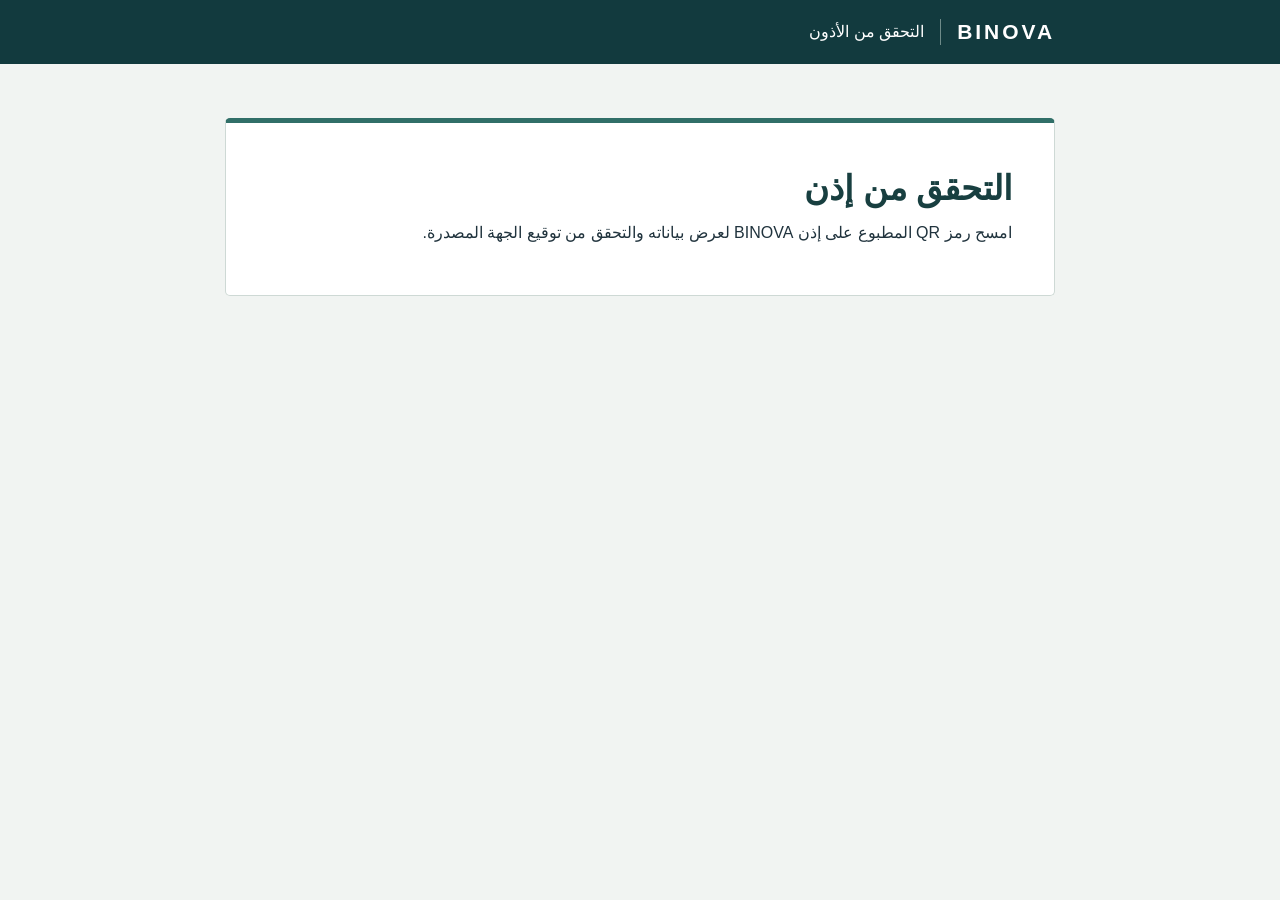
==== v2/index.html @ bfa7c85a "Serve signed BINOVA 1.4 vouchers under /v2/" ====
<!doctype html>
<html lang="ar" dir="rtl">
<head>
  <meta charset="utf-8">
  <meta name="viewport" content="width=device-width, initial-scale=1">
  <meta name="referrer" content="no-referrer">
  <meta name="robots" content="noindex,nofollow">
  <meta http-equiv="Content-Security-Policy" content="default-src 'none'; script-src 'self'; style-src 'self'; connect-src 'self'; base-uri 'none'; form-action 'none'; object-src 'none'">
  <title>التحقق من أذون المخازن | BINOVA</title>
  <link rel="stylesheet" href="./verify.css">
  <script type="module" src="./page.js"></script>
</head>
<body>
  <header class="mast"><div class="wrap brand"><b lang="en">BINOVA</b><span>التحقق من الأذون</span></div></header>
  <main class="wrap">
    <article aria-labelledby="title">
      <div id="verdict" role="status" aria-live="polite">
        <h1 id="title">التحقق من إذن</h1>
        <p id="message">امسح رمز QR المطبوع على إذن BINOVA لعرض بياناته والتحقق من توقيع الجهة المصدرة.</p>
      </div>
      <div id="verified" hidden>
        <dl id="fields"></dl>
        <p class="note" id="status-note"></p>
        <section id="details" hidden></section>
        <div class="lookup">
          <button type="button" id="lookup">عرض آخر نسخة منشورة</button>
          <p>يرسل هذا الخيار بصمة الإذن إلى موقع التحقق للبحث عن التفاصيل وتاريخ آخر تحديث نشره المصنع.</p>
          <p id="lookup-result" role="status" aria-live="polite"></p>
        </div>
      </div>
      <noscript><p>فعّل JavaScript حتى يستطيع المتصفح التحقق من التوقيع الرقمي.</p></noscript>
    </article>
  </main>
</body>
</html>
---- v2/verify.css ----
:root { color-scheme: light; font: 16px/1.65 Tahoma, Arial, sans-serif; color: #20333d; background: #f1f4f2; }
* { box-sizing: border-box; }
body { margin: 0; }
.wrap { width: min(830px, calc(100% - 32px)); margin-inline: auto; }
.mast { background: #123a3e; color: #fff; }
.brand { min-height: 64px; display: flex; align-items: center; gap: 16px; }
.brand b { letter-spacing: .14em; font: bold 21px/1.1 Arial, sans-serif; }
.brand span { border-inline-start: 1px solid #6e8b89; padding-inline-start: 16px; }
main { padding-block: clamp(20px, 5vw, 54px); }
article { background: #fff; border: 1px solid #ced9d5; border-block-start: 5px solid #316f68; border-radius: 5px; padding: clamp(18px, 4.5vw, 42px); overflow-wrap: anywhere; }
h1,h2 { color: #183f40; line-height: 1.4; }
h1 { margin: 0; font-size: clamp(24px, 5vw, 34px); }
h2 { font-size: 19px; margin: 1.4em 0 .5em; }
p { margin: .45em 0; }
[data-state="failed"] h1, [data-state="cancelled"] h1 { color: #943927; }
dl { margin: 23px 0 12px; display: grid; grid-template-columns: repeat(auto-fit, minmax(185px, 1fr)); gap: 18px; padding-block: 18px; border-block: 1px solid #dbe4df; }
dt, .lookup p { font-size: .87rem; color: #506269; }
dd { margin: 3px 0 0; font-weight: bold; }
.note { padding: 10px 13px; border-inline-start: 3px solid #39766d; background: #eff6f2; }
.lookup { margin-top: 26px; }
button { font-family: inherit; font-weight: 700; font-size: .95rem; line-height: 1.4; padding: 10px 15px; background: #145c56; color: white; border: 0; border-radius: 4px; cursor: pointer; }
button:disabled { opacity: .65; }
button:focus-visible, [tabindex]:focus-visible { outline: 3px solid #a05d26; outline-offset: 3px; }
.table-wrap { overflow-x: auto; }
table { width: 100%; border-collapse: collapse; font-size: .92rem; }
th,td { text-align: start; padding: .55em .7em; border-bottom: 1px solid #e0e7e4; }
th { background: #edf4f1; white-space: nowrap; color: #254c49; }
@media(max-width: 460px){.brand { min-height: 54px; } dl { grid-template-columns: 1fr 1fr; gap: 12px; } th,td { padding: .4em; }}
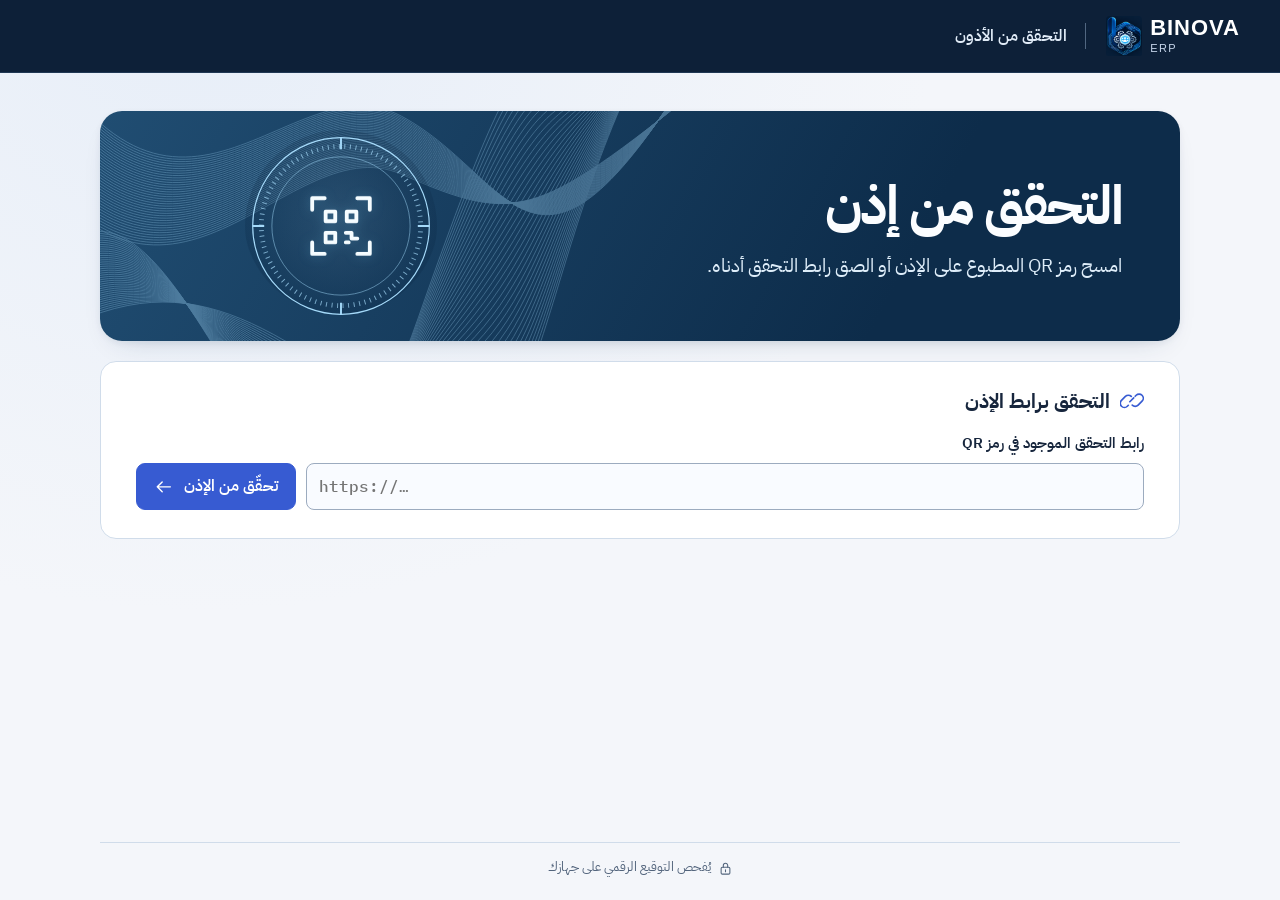
==== commit 5c253373: "Redesign public voucher verification with BINOVA ERP branding and mobile summaries" ====
--- a/v2/index.html
+++ b/v2/index.html
@@ -2,34 +2,87 @@
 <html lang="ar" dir="rtl">
 <head>
   <meta charset="utf-8">
-  <meta name="viewport" content="width=device-width, initial-scale=1">
+  <meta name="viewport" content="width=device-width, initial-scale=1, viewport-fit=cover">
   <meta name="referrer" content="no-referrer">
   <meta name="robots" content="noindex,nofollow">
-  <meta http-equiv="Content-Security-Policy" content="default-src 'none'; script-src 'self'; style-src 'self'; connect-src 'self'; base-uri 'none'; form-action 'none'; object-src 'none'">
-  <title>التحقق من أذون المخازن | BINOVA</title>
-  <link rel="stylesheet" href="./verify.css">
-  <script type="module" src="./page.js"></script>
+  <meta name="theme-color" content="#0d2038">
+  <meta http-equiv="Content-Security-Policy" content="default-src 'none'; script-src 'self'; style-src 'self'; font-src 'self'; img-src 'self'; connect-src 'self'; base-uri 'none'; form-action 'none'; object-src 'none'">
+  <title>التحقق من الأذون | BINOVA</title>
+  <link rel="icon" href="./binova-mark.png" type="image/png">
+  <link rel="stylesheet" href="./verify.css?ui=binova-2">
+  <script type="module" src="./page.js?ui=binova-2"></script>
 </head>
-<body>
-  <header class="mast"><div class="wrap brand"><b lang="en">BINOVA</b><span>التحقق من الأذون</span></div></header>
+<body data-state="empty">
+  <svg class="icon-library" xmlns="http://www.w3.org/2000/svg" aria-hidden="true">
+    <symbol id="ic-qr" viewBox="0 0 24 24"><rect x="3" y="3" width="6" height="6" rx="1.3"/><rect x="15" y="3" width="6" height="6" rx="1.3"/><rect x="3" y="15" width="6" height="6" rx="1.3"/><path d="M13 13h3v3h5v5h-3m-5-5v5h2m6-10v2M11 5v2M5 11h3"/></symbol>
+    <symbol id="ic-doc" viewBox="0 0 24 24"><path d="M5 3h9l5 5v13H5zM14 3v6h5M8.5 13h7M8.5 17h5"/></symbol>
+    <symbol id="ic-info" viewBox="0 0 24 24"><circle cx="12" cy="12" r="9"/><path d="M12 10.7v5.7M12 7.4h.02"/></symbol>
+    <symbol id="ic-refresh" viewBox="0 0 24 24"><path d="M20 11a8 8 0 0 0-14-5L3.5 9M4 13a8 8 0 0 0 14 5l2.5-3M3.5 4v5h5M20.5 20v-5h-5"/></symbol>
+    <symbol id="ic-link" viewBox="0 0 24 24"><path d="m10 13 4-4M8.5 16.6l-1 1a4.2 4.2 0 0 1-6-6l4-4a4.2 4.2 0 0 1 6 0m1 8.8a4.2 4.2 0 0 0 6 0l4-4a4.2 4.2 0 0 0-6-6l-1 1" transform="translate(0 0) scale(.98)"/></symbol>
+    <symbol id="ic-arrow" viewBox="0 0 24 24"><path d="M20 12H4m6-6-6 6 6 6"/></symbol>
+    <symbol id="ic-lock" viewBox="0 0 24 24"><rect x="5" y="10" width="14" height="11" rx="2"/><path d="M8.5 10V7a3.5 3.5 0 0 1 7 0v3M12 14v3"/></symbol>
+  </svg>
+  <header class="mast">
+    <div class="mast-inner">
+      <div class="identity"><div class="brand" dir="ltr" lang="en"><img src="./binova-mark.png" width="36" height="41" alt=""><div><strong>BINOVA</strong><small>ERP</small></div></div><span class="service-name">التحقق من الأذون</span></div>
+      <a id="new-verification" class="quiet-button" href="./" hidden><svg class="icon" aria-hidden="true"><use href="#ic-qr"/></svg><span>تحقّق من إذن آخر</span></a>
+    </div>
+  </header>
   <main class="wrap">
-    <article aria-labelledby="title">
-      <div id="verdict" role="status" aria-live="polite">
-        <h1 id="title">التحقق من إذن</h1>
-        <p id="message">امسح رمز QR المطبوع على إذن BINOVA لعرض بياناته والتحقق من توقيع الجهة المصدرة.</p>
-      </div>
-      <div id="verified" hidden>
-        <dl id="fields"></dl>
-        <p class="note" id="status-note"></p>
-        <section id="details" hidden></section>
-        <div class="lookup">
-          <button type="button" id="lookup">عرض آخر نسخة منشورة</button>
-          <p>يرسل هذا الخيار بصمة الإذن إلى موقع التحقق للبحث عن التفاصيل وتاريخ آخر تحديث نشره المصنع.</p>
-          <p id="lookup-result" role="status" aria-live="polite"></p>
+    <section class="credential" aria-labelledby="title">
+      <div id="verdict" data-state="empty" role="status" aria-live="polite" aria-atomic="true">
+        <div class="verdict-copy">
+          <h1 id="title">التحقق من إذن</h1>
+          <p id="message">امسح رمز QR المطبوع على الإذن أو الصق رابط التحقق أدناه.</p>
+        </div>
+        <div class="seal" aria-hidden="true">
+          <svg viewBox="0 0 200 200" fill="none" focusable="false">
+            <g class="dial" stroke="currentColor">
+              <circle cx="100" cy="100" r="92" stroke-width="1.2"/>
+              <circle cx="100" cy="100" r="83" stroke-width="5" stroke-dasharray="1 4.795" opacity=".7"/>
+              <circle cx="100" cy="100" r="72" stroke-width=".8" opacity=".62"/>
+              <path d="M100 8v12m0 160v12M8 100h12m160 0h12" stroke-width="2"/>
+            </g>
+            <g class="seal-glyph" stroke="currentColor" stroke-width="4" stroke-linecap="round" stroke-linejoin="round">
+              <path class="seal-shield" d="M100 53c11 8 22 11 36 13v27c0 25-13 42-36 54-23-12-36-29-36-54V66c14-2 25-5 36-13Z"/>
+              <path class="state-mark mark-ok" d="m83 99 12 12 23-25"/>
+              <path class="state-mark mark-bad" d="m89 88 22 22m0-22-22 22"/>
+              <path class="state-mark mark-cancel" d="M86 99h28"/>
+              <path class="state-mark mark-checking" d="M100 83v17l10 6"/>
+              <g class="state-mark mark-scan"><path d="M70 83V71h13m34 0h13v12m0 34v12h-13m-34 0H70v-12"/><path d="M84 85h10v10H84zm22 0h10v10h-10zm-22 22h10v10H84zm21 0h6v6h6m-12 4h3"/></g>
+            </g>
+          </svg>
         </div>
       </div>
-      <noscript><p>فعّل JavaScript حتى يستطيع المتصفح التحقق من التوقيع الرقمي.</p></noscript>
-    </article>
+      <dl id="summary-strip" class="summary-strip" hidden>
+        <div><dt>رقم الإذن</dt><dd id="summary-number" class="number-code" dir="ltr"></dd></div>
+        <div><dt>نوع الإذن</dt><dd id="summary-type"></dd></div>
+        <div id="summary-quantity-field" hidden><dt id="summary-quantity-label">إجمالي الكمية</dt><dd id="summary-quantity"></dd></div>
+      </dl>
+    </section>
+    <section id="entry-panel" class="panel entry-panel" aria-labelledby="entry-heading" hidden>
+      <h2 id="entry-heading"><svg class="icon heading-icon" aria-hidden="true"><use href="#ic-link"/></svg>التحقق برابط الإذن</h2>
+      <form id="verify-form">
+        <label for="verify-input">رابط التحقق الموجود في رمز QR</label>
+        <div class="form-row"><input id="verify-input" name="voucher" type="text" inputmode="text" autocomplete="off" spellcheck="false" dir="ltr" aria-describedby="input-message" placeholder="https://…"><button type="submit" class="primary-button">تحقّق من الإذن<svg class="icon" aria-hidden="true"><use href="#ic-arrow"/></svg></button></div>
+        <p id="input-message" role="status" aria-live="polite"></p>
+      </form>
+    </section>
+    <div id="verified" hidden>
+      <section class="panel metadata" aria-labelledby="metadata-title">
+        <h2 id="metadata-title"><svg class="icon heading-icon" aria-hidden="true"><use href="#ic-doc"/></svg>بيانات الإذن</h2>
+        <dl id="fields"></dl>
+        <div class="note"><svg class="icon" aria-hidden="true"><use href="#ic-info"/></svg><p id="status-note"></p></div>
+      </section>
+      <section id="details" aria-label="تفاصيل الإذن" hidden></section>
+      <div class="lookup">
+        <button id="lookup" class="quiet-button" type="button"><svg class="icon" aria-hidden="true"><use href="#ic-refresh"/></svg>عرض آخر نسخة منشورة</button>
+        <p>يرسل هذا الطلب بصمة الإذن للبحث عن تحديث نشره المصنع.</p>
+        <p id="lookup-result" role="status" aria-live="polite"></p>
+      </div>
+    </div>
+    <noscript><p class="panel">فعّل JavaScript ليتمكن المتصفح من فحص توقيع الإذن.</p></noscript>
   </main>
+  <footer class="site-footer"><svg class="icon" aria-hidden="true"><use href="#ic-lock"/></svg><span>يُفحص التوقيع الرقمي على جهازك</span></footer>
 </body>
 </html>
--- a/v2/verify.css
+++ b/v2/verify.css
@@ -1,28 +1,161 @@
-:root { color-scheme: light; font: 16px/1.65 Tahoma, Arial, sans-serif; color: #20333d; background: #f1f4f2; }
-* { box-sizing: border-box; }
-body { margin: 0; }
-.wrap { width: min(830px, calc(100% - 32px)); margin-inline: auto; }
-.mast { background: #123a3e; color: #fff; }
-.brand { min-height: 64px; display: flex; align-items: center; gap: 16px; }
-.brand b { letter-spacing: .14em; font: bold 21px/1.1 Arial, sans-serif; }
-.brand span { border-inline-start: 1px solid #6e8b89; padding-inline-start: 16px; }
-main { padding-block: clamp(20px, 5vw, 54px); }
-article { background: #fff; border: 1px solid #ced9d5; border-block-start: 5px solid #316f68; border-radius: 5px; padding: clamp(18px, 4.5vw, 42px); overflow-wrap: anywhere; }
-h1,h2 { color: #183f40; line-height: 1.4; }
-h1 { margin: 0; font-size: clamp(24px, 5vw, 34px); }
-h2 { font-size: 19px; margin: 1.4em 0 .5em; }
-p { margin: .45em 0; }
-[data-state="failed"] h1, [data-state="cancelled"] h1 { color: #943927; }
-dl { margin: 23px 0 12px; display: grid; grid-template-columns: repeat(auto-fit, minmax(185px, 1fr)); gap: 18px; padding-block: 18px; border-block: 1px solid #dbe4df; }
-dt, .lookup p { font-size: .87rem; color: #506269; }
-dd { margin: 3px 0 0; font-weight: bold; }
-.note { padding: 10px 13px; border-inline-start: 3px solid #39766d; background: #eff6f2; }
-.lookup { margin-top: 26px; }
-button { font-family: inherit; font-weight: 700; font-size: .95rem; line-height: 1.4; padding: 10px 15px; background: #145c56; color: white; border: 0; border-radius: 4px; cursor: pointer; }
-button:disabled { opacity: .65; }
-button:focus-visible, [tabindex]:focus-visible { outline: 3px solid #a05d26; outline-offset: 3px; }
-.table-wrap { overflow-x: auto; }
-table { width: 100%; border-collapse: collapse; font-size: .92rem; }
-th,td { text-align: start; padding: .55em .7em; border-bottom: 1px solid #e0e7e4; }
-th { background: #edf4f1; white-space: nowrap; color: #254c49; }
-@media(max-width: 460px){.brand { min-height: 54px; } dl { grid-template-columns: 1fr 1fr; gap: 12px; } th,td { padding: .4em; }}
+@font-face{font-family:Plex Arabic;src:url("./fonts/plex-arabic-400.woff2") format("woff2");font-weight:400;font-display:swap}
+@font-face{font-family:Plex Arabic;src:url("./fonts/plex-arabic-600.woff2") format("woff2");font-weight:600;font-display:swap}
+@font-face{font-family:Plex Arabic;src:url("./fonts/plex-arabic-700.woff2") format("woff2");font-weight:700;font-display:swap}
+@font-face{font-family:Plex Arabic;src:url("./fonts/plex-latin-400.woff2") format("woff2");font-weight:400;font-display:swap;unicode-range:U+0000-00FF,U+2000-206F,U+20AC,U+2122}
+@font-face{font-family:Plex Arabic;src:url("./fonts/plex-latin-600.woff2") format("woff2");font-weight:600;font-display:swap;unicode-range:U+0000-00FF,U+2000-206F,U+20AC,U+2122}
+@font-face{font-family:Plex Arabic;src:url("./fonts/plex-latin-700.woff2") format("woff2");font-weight:700;font-display:swap;unicode-range:U+0000-00FF,U+2000-206F,U+20AC,U+2122}
+@font-face{font-family:Plex Mono;src:url("./fonts/plex-mono-500.woff2") format("woff2");font-weight:500;font-display:swap}
+:root{
+  color-scheme:light;
+  --paper:#f4f6fa;--surface:#fff;--ink:#17263d;--subtle:#52647c;--line:#d0dcea;
+  --action:#375bd2;--tint:#edf4fc;--radius:16px;
+  font:16px/1.65 "Plex Arabic",Tahoma,Arial,sans-serif;color:var(--ink);background:var(--paper)
+}
+*,*::before,*::after{box-sizing:border-box}
+[hidden],.icon-library{display:none!important}
+body{margin:0;min-height:100vh;min-height:100svh;display:flex;flex-direction:column;background:radial-gradient(ellipse at 16% 0%,#e7eef8 0,transparent 48%),var(--paper)}
+h1,h2,h3,p,dl,dd{margin:0}
+button,input{font:inherit}
+button,a{touch-action:manipulation}
+button{cursor:pointer}
+a{color:inherit}
+button:disabled{cursor:progress;opacity:.65}
+:focus-visible{outline:3px solid #2c78bf;outline-offset:4px}
+.icon{width:1.23em;height:1.23em;flex:none;fill:none;stroke:currentColor;stroke-width:1.7;stroke-linecap:round;stroke-linejoin:round}
+.mast{background:#0d2038;border-bottom:1px solid #203854}
+.mast-inner{width:min(1360px,calc(100% - 80px));min-height:72px;margin:auto;display:flex;align-items:center;justify-content:space-between;gap:15px}
+.identity{display:flex;align-items:center;gap:20px}
+.brand{display:flex;align-items:center;gap:8px;color:white;font-family:"Segoe UI",Arial,sans-serif}
+.brand img{display:block;object-fit:contain;border-radius:4px;width:36px;height:41px}
+.brand strong,.brand small{display:block}
+.brand strong{font-weight:700;font-size:22px;line-height:1.03;letter-spacing:.045em}
+.brand small{font-size:11px;line-height:1.2;letter-spacing:.13em;color:#c8d7ec;margin-top:2px}
+.service-name{border-inline-start:1px solid #516781;padding-inline-start:18px;font-weight:600;color:#e0ebf7}
+.quiet-button,.primary-button{display:inline-flex;justify-content:center;align-items:center;gap:10px;border:1.2px solid var(--action);border-radius:9px;padding:9px 17px;color:var(--action);font-weight:600;line-height:1.5;background:var(--surface);text-decoration:none;transition:background .18s,color .18s,transform .18s,box-shadow .18s}
+.quiet-button:hover{background:#edf3ff;box-shadow:0 2px 8px #162e5916}
+.mast .quiet-button{background:#19344e;color:#f4f9ff;border-color:#607d9c}.mast .quiet-button:hover{background:#254764}
+.primary-button{background:var(--action);color:white}
+.primary-button:hover{background:#2744aa}
+.quiet-button:active,.primary-button:active{transform:translateY(1px)}
+.wrap{width:min(1080px,calc(100% - 72px));margin:0 auto;padding:38px 0 24px;flex:1}
+.credential{overflow:hidden;background:var(--surface);border-radius:22px;box-shadow:0 12px 32px -20px #19375850,0 2px 6px #162e4810}
+#verdict{--plate:#102d49;--glow:#204f75;--etch:#a6dcf4;display:grid;grid-template-columns:minmax(0,1fr) 38%;align-items:center;position:relative;isolation:isolate;overflow:hidden;color:#fbfdff;background:linear-gradient(118deg,var(--glow),var(--plate) 74%);padding:12px clamp(24px,4.5vw,58px);min-height:230px}
+#verdict::before{content:"";position:absolute;inset:0 auto 0 0;width:56%;z-index:-1;background:var(--etch);opacity:.36;mask:url("./engraving.svg") left center/cover no-repeat;pointer-events:none}
+#verdict[data-state=empty],#verdict[data-state=checking]{--plate:#0d2c4a;--glow:#204d72;--etch:#a5dafa}
+#verdict[data-state=failed]{--plate:#48251e;--glow:#6c3e32;--etch:#f4c2aa}
+#verdict[data-state=cancelled]{--plate:#49331b;--glow:#6a4b26;--etch:#eed8a3}
+.verdict-copy{z-index:1;min-width:0;padding-block:22px}
+h1{font-size:clamp(2.2rem,4.25vw,3.95rem);line-height:1.3;font-weight:700;letter-spacing:-.035em}
+#message{font-size:clamp(.98rem,1.55vw,1.2rem);color:#deedf9;max-width:540px;margin-top:.5rem}
+.seal{width:clamp(155px,15vw,200px);aspect-ratio:1;justify-self:center;position:relative;color:var(--etch);border-radius:50%;background:radial-gradient(circle at 50% 45%,#ffffff10,#08254240 68%,transparent 69%)}
+.seal svg{width:100%;height:100%;display:block}
+.seal-glyph{color:#f5fcff;filter:drop-shadow(0 1px 6px #7ddbff40)}
+#verdict[data-state=valid] .mark-ok{color:#a9f0d6}
+.state-mark,.seal-shield{display:none}
+[data-state=valid] .seal-shield,[data-state=failed] .seal-shield,[data-state=cancelled] .seal-shield,[data-state=checking] .seal-shield,
+[data-state=valid] .mark-ok,[data-state=failed] .mark-bad,[data-state=cancelled] .mark-cancel,[data-state=checking] .mark-checking,[data-state=empty] .mark-scan{display:inline}
+.summary-strip{display:flex;align-items:stretch;padding:16px 9px;background:#fff;border:1px solid var(--line);border-top:0;border-radius:0 0 22px 22px}
+.summary-strip>div{flex:1;text-align:center;min-width:0;padding-inline:12px;align-self:center}
+.summary-strip>div+div{border-inline-start:1px solid var(--line)}
+.summary-strip dt{font-size:.86rem;color:var(--subtle);font-weight:600}
+.summary-strip dd{color:#122a47;font-size:clamp(1.25rem,2.3vw,1.75rem);line-height:1.5;font-weight:700;overflow-wrap:anywhere}
+.summary-strip .number-code{font:500 clamp(1.1rem,2.2vw,1.65rem)/1.6 "Plex Mono",Consolas,monospace;letter-spacing:-.045em}
+.panel,.detail-group{background:var(--surface);border:1px solid var(--line);border-radius:var(--radius);padding:20px 24px;margin-top:20px}
+h2,.detail-group h3{font-size:1.27rem;line-height:1.4;display:flex;align-items:center;gap:10px;font-weight:700;color:var(--ink)}
+.heading-icon{color:var(--action);width:24px;height:24px}
+#fields{border-top:1px solid #e1e8f2;margin-top:15px;padding-block:17px;display:flex;gap:0;align-items:stretch;flex-wrap:wrap;row-gap:12px}
+#fields>div{flex:1 1 120px;padding-inline:17px;border-inline-start:1px solid #e1e8f2;min-width:0}
+#fields>div:first-child{padding-inline-start:0;border:0}
+#fields dt{font-size:.84rem;color:var(--subtle);font-weight:600}
+#fields dd{font-size:1rem;font-weight:600;line-height:1.6;overflow-wrap:anywhere}
+#fields [data-field=date] dd,#fields [data-field=job] dd{font:500 .97rem/1.7 "Plex Mono",Consolas,monospace}
+#fields [data-field=signed]{flex-grow:1.55}
+.note{display:flex;align-items:center;gap:9px;color:#355779;background:var(--tint);padding:9px 13px;border-radius:7px;font-size:.86rem}
+body[data-state=cancelled] .note{background:#fff3dc;color:#624a24}
+#details{overflow-wrap:anywhere}
+#details>h2{margin-top:22px}
+#details>bdi{display:block;margin-top:6px}
+.detail-group h3::before{content:"";width:23px;height:23px;background:var(--action);mask:url("./package.svg") center/contain no-repeat}
+.table-wrap{margin-top:13px;overflow-x:auto;border:1px solid #dce5ee;border-radius:9px;background:#f6f9fd}
+table{width:100%;border-collapse:collapse;text-align:start;line-height:1.5}
+thead{background:#edf3f9;color:#435b75}
+th,td{text-align:start;padding:8px 12px;border-block-end:1px solid #dde7f1}
+th{font-size:.8rem;font-weight:600}
+td{font-size:.94rem;overflow-wrap:anywhere}
+tbody tr:last-child td{border-bottom:0}
+td[data-column=item]{font-weight:600}
+.item-code{display:block;direction:ltr;text-align:right;color:var(--subtle);font:500 .77rem/1.6 "Plex Mono",Consolas,monospace;margin-top:3px}
+td[data-column=quantity] bdi{background:#ddf4ee;color:#145241;border-radius:6px;display:inline-block;padding:3px 10px;font-weight:700}
+.lookup{text-align:center;margin:19px auto 6px}
+.lookup p,.site-footer{font-size:.83rem;color:var(--subtle)}
+.lookup p{margin-top:6px}
+#lookup-result:not(:empty){color:var(--action);font-weight:600}
+#lookup-result:empty,#input-message:empty{display:none}
+.entry-panel{padding:25px clamp(18px,3vw,35px) 28px}
+#verify-form{margin-top:16px}
+#verify-form label{display:block;font-size:.93rem;font-weight:600;margin-bottom:7px}
+.form-row{display:flex;gap:10px}
+#verify-input{width:100%;min-width:0;padding:10px 12px;border:1px solid #9cabbf;background:#f9fbff;border-radius:8px;color:var(--ink);font:500 .97rem/1.6 "Plex Mono",Consolas,monospace}
+#verify-input[aria-invalid=true]{border-color:#964531}
+.form-row button{white-space:nowrap}
+#input-message{color:#903b29;font-size:.9rem;margin-top:8px}
+.site-footer{width:min(1080px,calc(100% - 72px));margin:auto;padding:14px 0 21px;display:flex;align-items:center;justify-content:center;gap:7px;border-top:1px solid var(--line)}
+.site-footer .icon{width:15px;height:15px}
+@media(prefers-reduced-motion:no-preference){
+  #verdict .seal-glyph{animation:seal-in .52s cubic-bezier(.18,.75,.32,1) both;transform-origin:center}
+  #verdict[data-state=valid] .mark-ok{stroke-dasharray:56;stroke-dashoffset:0;animation:draw-mark .55s ease-out both}
+  #verdict[data-state=checking] .dial{animation:checking 3s linear infinite;transform-origin:center}
+  .summary-strip:not([hidden]),#verified:not([hidden]),#entry-panel:not([hidden]){animation:arrive .32s ease-out both}
+  @keyframes seal-in{from{transform:scale(.9);opacity:.6}to{transform:scale(1);opacity:1}}
+  @keyframes draw-mark{from{stroke-dashoffset:56}to{stroke-dashoffset:0}}
+  @keyframes checking{to{transform:rotate(360deg)}}
+  @keyframes arrive{from{opacity:.35;transform:translateY(5px)}to{opacity:1;transform:none}}
+}
+@media(prefers-reduced-motion:reduce){*,*::before,*::after{transition:none!important;animation:none!important}}
+@media(max-width:760px){
+  .mast-inner,.wrap,.site-footer{width:calc(100% - 36px)}
+  .mast-inner{min-height:62px}.identity{gap:11px}.service-name{font-size:.89rem;padding-inline-start:11px}
+  .wrap{padding-block:22px 18px}
+  #verdict{min-height:175px;padding:10px 22px;grid-template-columns:minmax(0,1fr) 30%}
+  .seal{width:min(100%,132px)}
+  #fields{display:grid;grid-template-columns:1fr 1fr;gap:12px 18px}
+  #fields>div{padding:0;border:0}
+  .panel,.detail-group{margin-top:15px;padding:17px}
+  .table-wrap{border:0;background:transparent;overflow:visible}
+  table,tbody{display:block}
+  thead{position:absolute;width:1px;height:1px;overflow:hidden;clip-path:inset(50%)}
+  tbody{display:grid;gap:9px}
+  tbody tr{display:grid;grid-template-columns:repeat(2,minmax(0,1fr));gap:9px 14px;padding:13px;background:#f3f7fb;border:1px solid #d9e4ef;border-radius:9px}
+  td{display:block;border:0;padding:0!important}
+  td::before{content:attr(data-label);display:block;font-size:.75rem;font-weight:600;color:var(--subtle);margin-bottom:1px}
+  td[data-column=item]{grid-column:1/-1;font-size:1.03rem}
+  td[data-column=item]::before{display:none}
+  .summary-strip{padding:12px 5px}
+  .note{align-items:flex-start}.note .icon{margin-top:3px}
+}
+@media(max-width:520px){
+  .mast-inner,.wrap,.site-footer{width:calc(100% - 28px)}
+  .mast-inner{min-height:56px;gap:8px}.brand{gap:5px}.brand img{width:27px;height:31px}.brand strong{font-size:16px}.brand small{font-size:9px}
+  .identity{gap:8px}.service-name{font-size:.79rem;padding-inline-start:8px}.quiet-button{font-size:.87rem;padding:9px 10px;gap:6px}
+  #new-verification{font-size:.76rem}
+  .wrap{padding-top:16px}.credential{border-radius:15px}
+  #verdict{min-height:148px;padding:16px 14px;grid-template-columns:minmax(0,1fr) 74px;gap:8px}
+  h1{font-size:clamp(1.55rem,6.15vw,2rem)}.verdict-copy{padding:0}
+  #message{font-size:.89rem;line-height:1.6;margin-top:6px}
+  #verdict::before{width:49%;opacity:.24}
+  .summary-strip{flex-wrap:wrap;row-gap:6px;border-radius:0 0 15px 15px}
+  .summary-strip>div{padding-inline:5px;flex:1 1 auto}
+  .summary-strip dt{font-size:.72rem}.summary-strip dd,.summary-strip .number-code{font-size:1rem}
+  .panel,.detail-group{padding:14px;border-radius:12px}
+  h2,.detail-group h3{font-size:1.15rem}.note{font-size:.81rem}
+  #fields{margin-top:12px;padding-block:13px}#fields dd{font-size:.91rem}
+  .form-row{flex-direction:column}.form-row button{min-height:43px}
+  .site-footer{padding-block:13px}
+}
+@media print{
+  body{display:block;background:white}.wrap{width:100%;padding:10px 0}
+  .mast-inner,.site-footer{width:100%}.mast-inner{min-height:40px}
+  #new-verification,.lookup,.entry-panel{display:none}
+  #verdict,.summary-strip,.note,.table-wrap{print-color-adjust:exact}
+  .credential,.panel,.detail-group{box-shadow:none;break-inside:avoid}
+}
